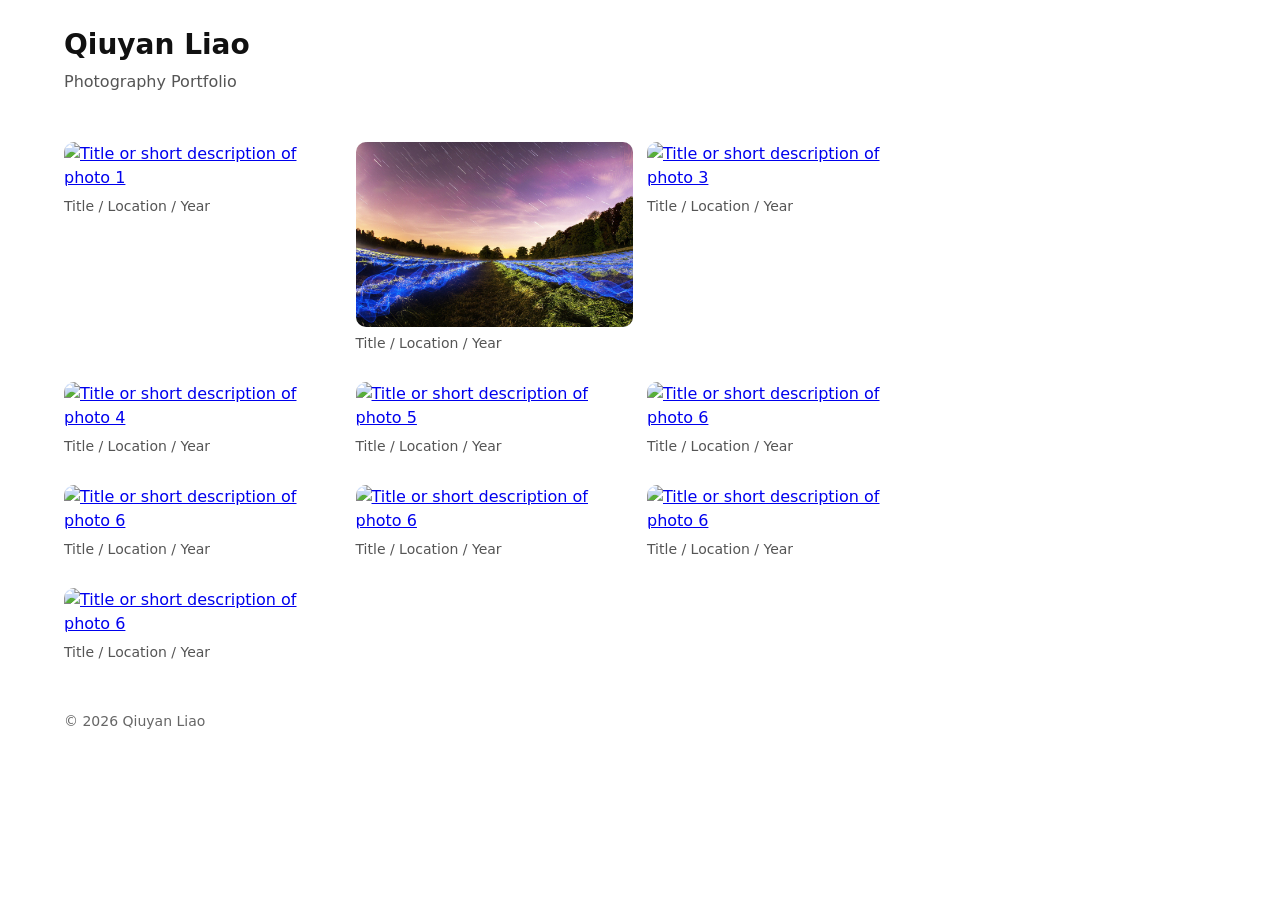
==== index.html @ 22e0764d "add more pictures" ====
<!doctype html>
<html lang="en">
<head>
  <meta charset="utf-8" />
  <meta name="viewport" content="width=device-width,initial-scale=1" />
  <title>Qiuyan Liao — Photo Work</title>
  <link rel="stylesheet" href="style.css" />
  <meta name="description" content="Photography portfolio of Qiuyan Liao." />
</head>
<body>
  <header class="wrap">
    <h1>Qiuyan Liao</h1>
    <p class="tag">Photography Portfolio</p>
  </header>

  <main class="wrap">
    <section class="grid">
      <!-- Repeat one <figure> per image -->
      <figure>
        <a href="photos/work-01.jpg" target="_blank" rel="noopener">
          <img src="photos/work-01.jpg" alt="Title or short description of photo 1">
        </a>
        <figcaption>Title / Location / Year</figcaption>
      </figure>

      <figure>
        <a href="photos/work-02.jpg" target="_blank" rel="noopener">
          <img src="photos/work-02.jpg" alt="Title or short description of photo 2">
        </a>
        <figcaption>Title / Location / Year</figcaption>
      </figure>

            <figure>
        <a href="photos/work-03.jpg" target="_blank" rel="noopener">
          <img src="photos/work-03.jpg" alt="Title or short description of photo 3">
        </a>
        <figcaption>Title / Location / Year</figcaption>
      </figure>

     <div class="break"></div>  <!-- forces new row -->

      <figure>
        <a href="photos/work-04.jpg" target="_blank" rel="noopener">
          <img src="photos/work-04.jpg" alt="Title or short description of photo 4">
        </a>
        <figcaption>Title / Location / Year</figcaption>
      </figure>

            <figure>
        <a href="photos/work-05.jpg" target="_blank" rel="noopener">
          <img src="photos/work-05.jpg" alt="Title or short description of photo 5">
        </a>
        <figcaption>Title / Location / Year</figcaption>
      </figure>
      <figure>
        <a href="photos/work-06.jpg" target="_blank" rel="noopener">
          <img src="photos/work-06.jpg" alt="Title or short description of photo 6">
        </a>
        <figcaption>Title / Location / Year</figcaption>
      </figure> 
         <div class="break"></div>  <!-- forces new row -->
            <figure>
        <a href="photos/work-07.jpg" target="_blank" rel="noopener">
          <img src="photos/work-07.jpg" alt="Title or short description of photo 6">
        </a>
        <figcaption>Title / Location / Year</figcaption>
      </figure> 
            <figure>
        <a href="photos/work-08.jpg" target="_blank" rel="noopener">
          <img src="photos/work-08.jpg" alt="Title or short description of photo 6">
        </a>
        <figcaption>Title / Location / Year</figcaption>
      </figure> 
            <figure>
        <a href="photos/work-09.jpg" target="_blank" rel="noopener">
          <img src="photos/work-09.jpg" alt="Title or short description of photo 6">
        </a>
        <figcaption>Title / Location / Year</figcaption>
      </figure> 
      <div class="break"></div>  <!-- forces new row -->
            <figure>
        <a href="photos/work-10.jpg" target="_blank" rel="noopener">
          <img src="photos/work-10.jpg" alt="Title or short description of photo 6">
        </a>
        <figcaption>Title / Location / Year</figcaption>
      </figure> 
    </section>
  </main>

  <footer class="wrap foot">
    © <span id="y"></span> Qiuyan Liao
  </footer>
  <script>
    document.getElementById('y').textContent = new Date().getFullYear();
  </script>
</body>
</html>
---- style.css ----
:root { --w: 1200px; --gap: 14px; --font: ui-sans-serif, system-ui, -apple-system, Segoe UI, Roboto, Arial; }
* { box-sizing: border-box; }
body { margin: 0; font-family: var(--font); line-height: 1.5; color: #111; background:#fff; }
.wrap { max-width: var(--w); margin: 0 auto; padding: 24px; }
h1 { margin: 0 0 4px 0; font-size: 28px; font-weight: 700; }
.tag { margin: 0; color: #555; }
.grid { display: grid; grid-template-columns: repeat(auto-fill, minmax(220px, 1fr)); gap: var(--gap); }
figure { margin: 0; }
img { display: block; width: 100%; height: auto; border-radius: 10px; }
figcaption { margin-top: 6px; font-size: 14px; color: #555; }
.foot { color: #666; font-size: 14px; }

/* 👉 Force next items to start on a new row in the grid */
.break { grid-column: 1 / -1; }

@media (prefers-color-scheme: dark) {
  body { background:#0b0b0c; color:#eee; }
  .tag, figcaption, .foot { color:#bbb; }
}
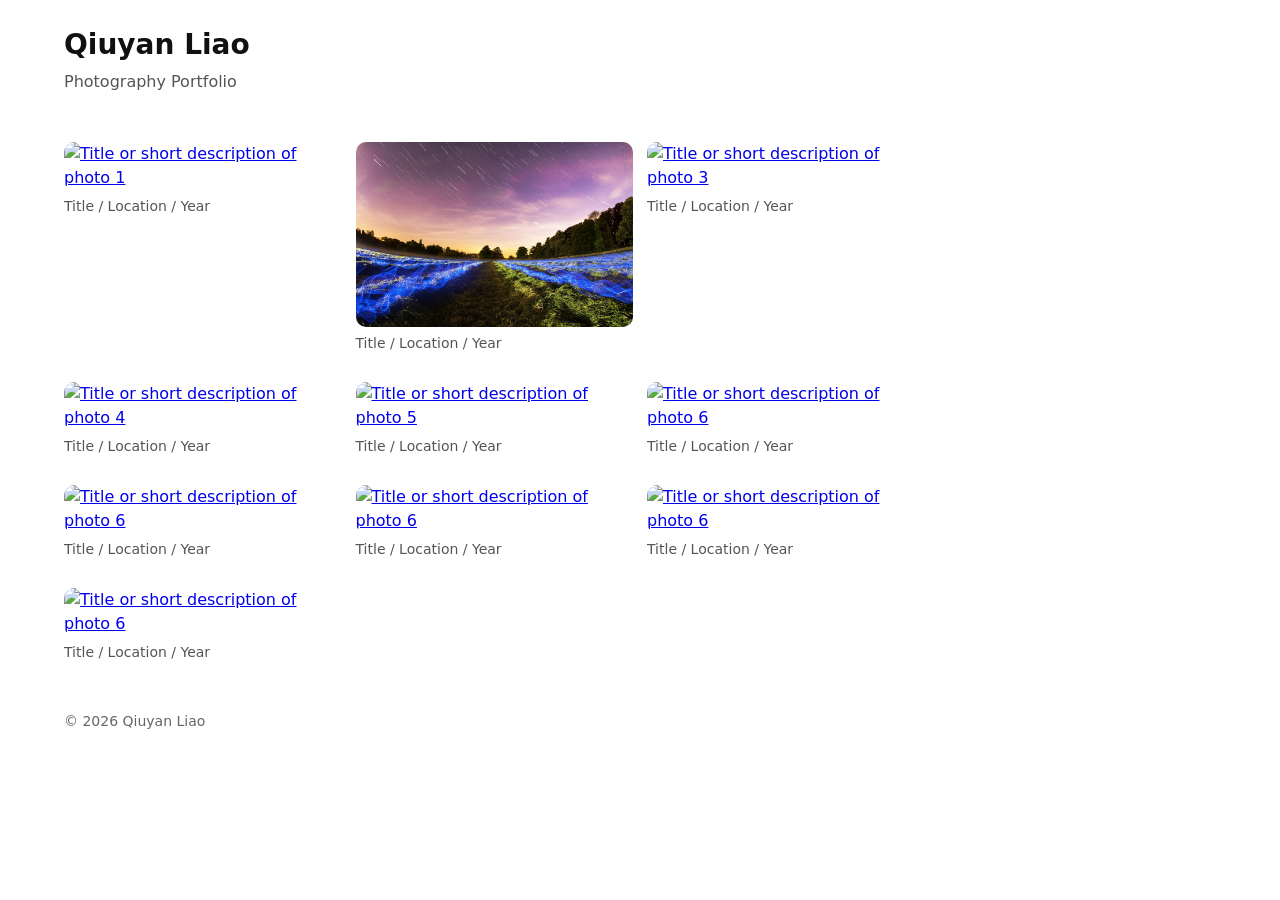
==== commit 6f44a1c5: "flip orders" ====
--- a/index.html
+++ b/index.html
@@ -47,27 +47,27 @@
       </figure>
 
             <figure>
-        <a href="photos/work-05.jpg" target="_blank" rel="noopener">
-          <img src="photos/work-05.jpg" alt="Title or short description of photo 5">
+        <a href="photos/work-07.jpg" target="_blank" rel="noopener">
+          <img src="photos/work-07.jpg" alt="Title or short description of photo 5">
         </a>
         <figcaption>Title / Location / Year</figcaption>
       </figure>
       <figure>
-        <a href="photos/work-06.jpg" target="_blank" rel="noopener">
-          <img src="photos/work-06.jpg" alt="Title or short description of photo 6">
+        <a href="photos/work-08.jpg" target="_blank" rel="noopener">
+          <img src="photos/work-08.jpg" alt="Title or short description of photo 6">
         </a>
         <figcaption>Title / Location / Year</figcaption>
       </figure> 
          <div class="break"></div>  <!-- forces new row -->
             <figure>
-        <a href="photos/work-07.jpg" target="_blank" rel="noopener">
-          <img src="photos/work-07.jpg" alt="Title or short description of photo 6">
+        <a href="photos/work-05.jpg" target="_blank" rel="noopener">
+          <img src="photos/work-05.jpg" alt="Title or short description of photo 6">
         </a>
         <figcaption>Title / Location / Year</figcaption>
       </figure> 
             <figure>
-        <a href="photos/work-08.jpg" target="_blank" rel="noopener">
-          <img src="photos/work-08.jpg" alt="Title or short description of photo 6">
+        <a href="photos/work-06.jpg" target="_blank" rel="noopener">
+          <img src="photos/work-06.jpg" alt="Title or short description of photo 6">
         </a>
         <figcaption>Title / Location / Year</figcaption>
       </figure> 
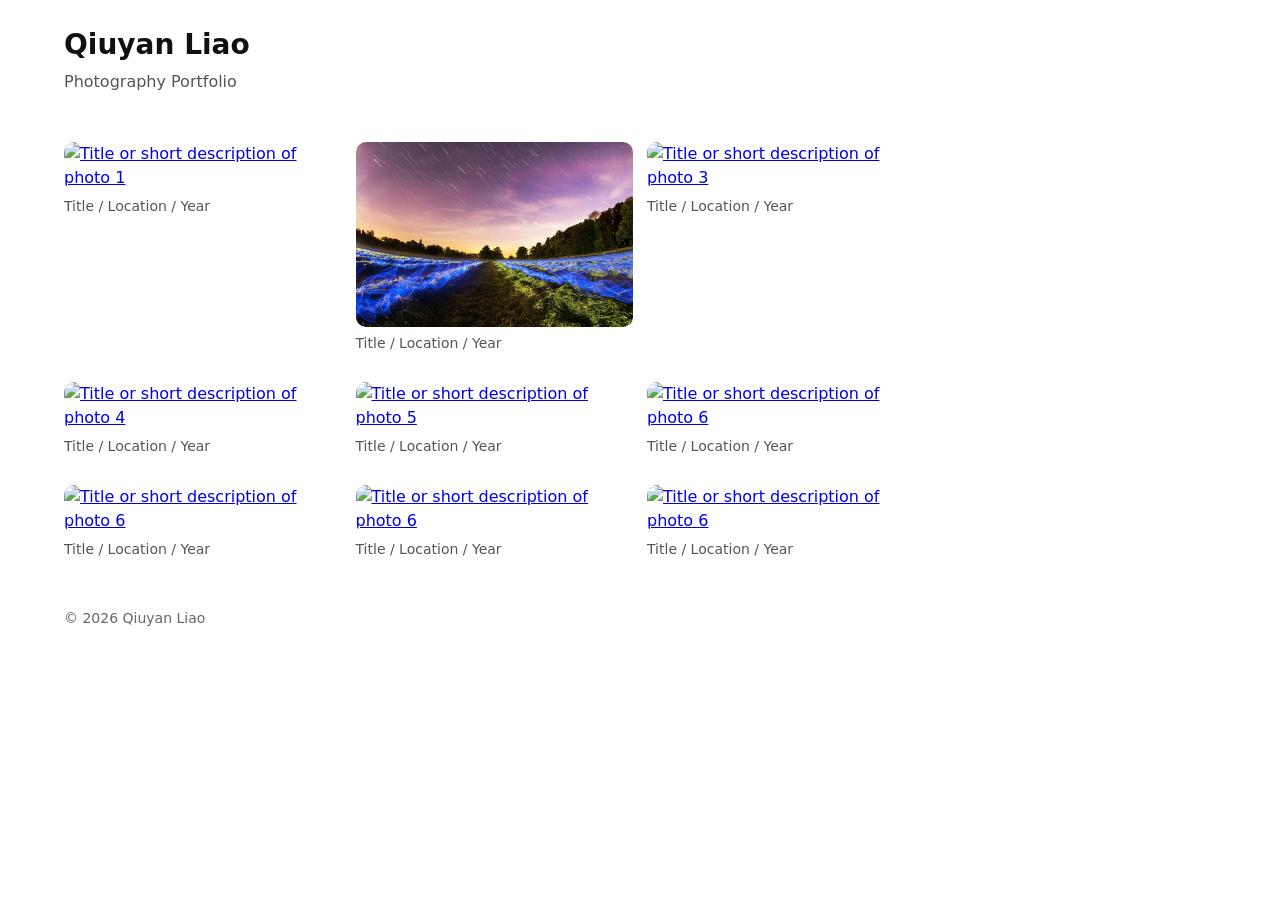
==== commit 765a009d: "remove picture 10." ====
--- a/index.html
+++ b/index.html
@@ -72,13 +72,6 @@
         <figcaption>Title / Location / Year</figcaption>
       </figure> 
             <figure>
-        <a href="photos/work-09.jpg" target="_blank" rel="noopener">
-          <img src="photos/work-09.jpg" alt="Title or short description of photo 6">
-        </a>
-        <figcaption>Title / Location / Year</figcaption>
-      </figure> 
-      <div class="break"></div>  <!-- forces new row -->
-            <figure>
         <a href="photos/work-10.jpg" target="_blank" rel="noopener">
           <img src="photos/work-10.jpg" alt="Title or short description of photo 6">
         </a>
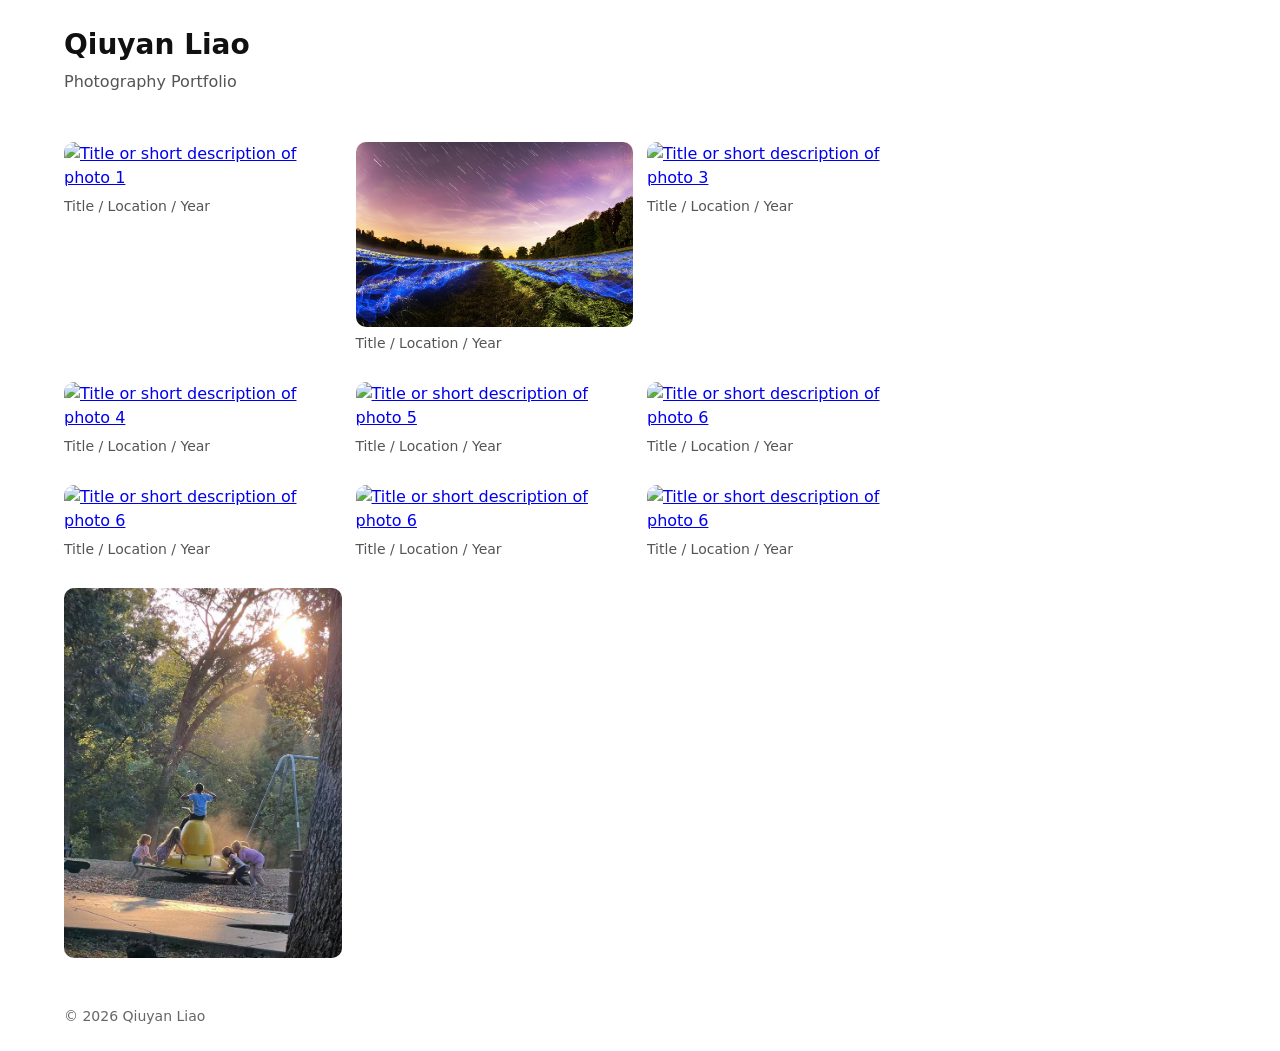
==== commit da85a32d: "add Washington park photo." ====
--- a/index.html
+++ b/index.html
@@ -77,6 +77,15 @@
         </a>
         <figcaption>Title / Location / Year</figcaption>
       </figure> 
+
+    <div class="break"></div>  <!-- forces new row -->
+      </figure> 
+            <figure>
+        <a href="photos/work-11.jpg" target="_blank" rel="noopener">
+          <img src="photos/work-11.jpg" alt="Title or short description of photo 11">
+        </a>
+      </figure> 
+
     </section>
   </main>
 
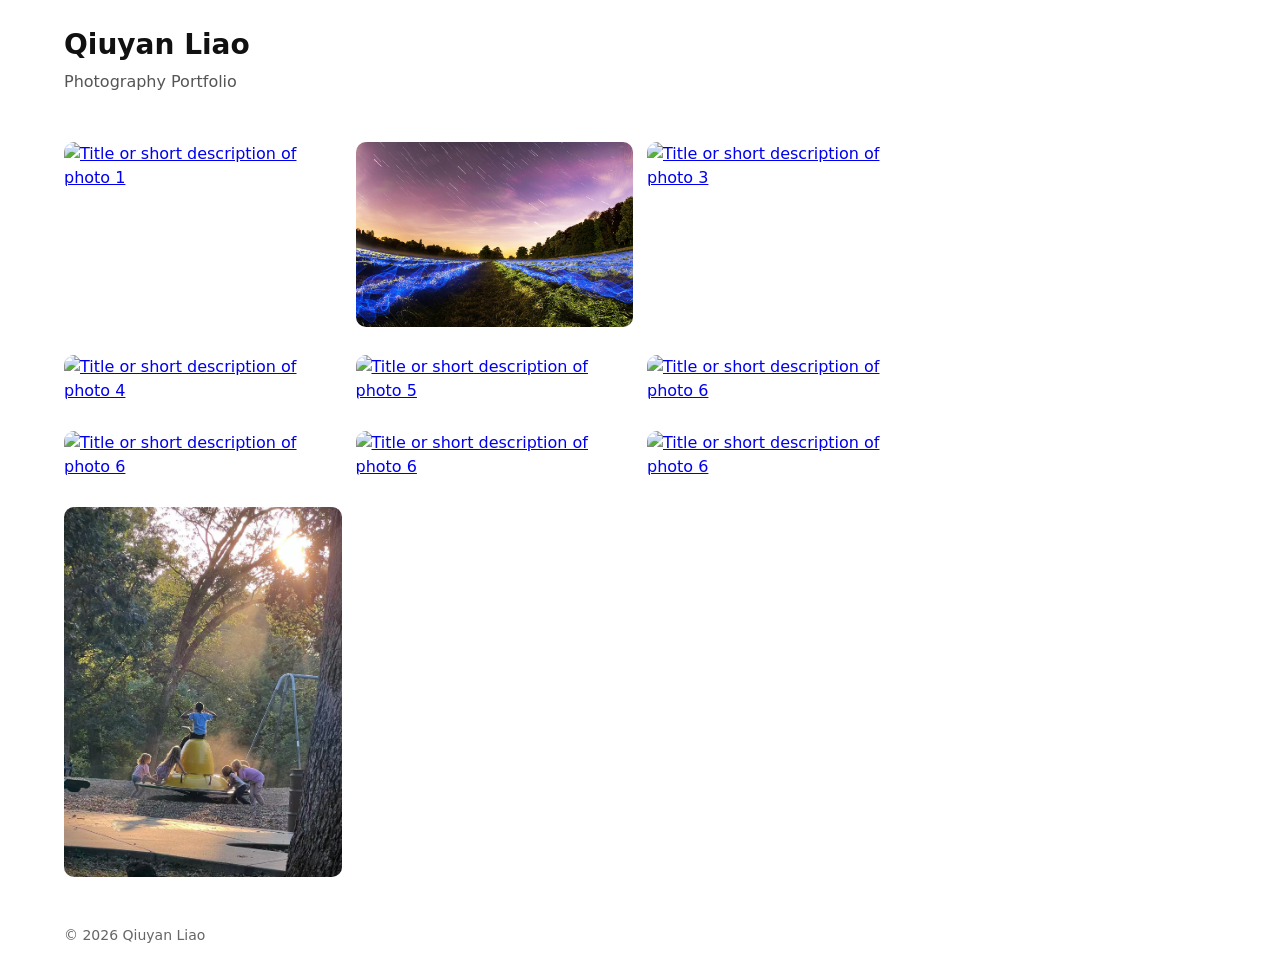
==== commit 7f39bb11: "delete captions" ====
--- a/index.html
+++ b/index.html
@@ -20,21 +20,18 @@
         <a href="photos/work-01.jpg" target="_blank" rel="noopener">
           <img src="photos/work-01.jpg" alt="Title or short description of photo 1">
         </a>
-        <figcaption>Title / Location / Year</figcaption>
       </figure>
 
       <figure>
         <a href="photos/work-02.jpg" target="_blank" rel="noopener">
           <img src="photos/work-02.jpg" alt="Title or short description of photo 2">
         </a>
-        <figcaption>Title / Location / Year</figcaption>
       </figure>
 
             <figure>
         <a href="photos/work-03.jpg" target="_blank" rel="noopener">
           <img src="photos/work-03.jpg" alt="Title or short description of photo 3">
         </a>
-        <figcaption>Title / Location / Year</figcaption>
       </figure>
 
      <div class="break"></div>  <!-- forces new row -->
@@ -43,39 +40,33 @@
         <a href="photos/work-04.jpg" target="_blank" rel="noopener">
           <img src="photos/work-04.jpg" alt="Title or short description of photo 4">
         </a>
-        <figcaption>Title / Location / Year</figcaption>
       </figure>
 
             <figure>
         <a href="photos/work-07.jpg" target="_blank" rel="noopener">
           <img src="photos/work-07.jpg" alt="Title or short description of photo 5">
         </a>
-        <figcaption>Title / Location / Year</figcaption>
       </figure>
       <figure>
         <a href="photos/work-08.jpg" target="_blank" rel="noopener">
           <img src="photos/work-08.jpg" alt="Title or short description of photo 6">
         </a>
-        <figcaption>Title / Location / Year</figcaption>
       </figure> 
          <div class="break"></div>  <!-- forces new row -->
             <figure>
         <a href="photos/work-05.jpg" target="_blank" rel="noopener">
           <img src="photos/work-05.jpg" alt="Title or short description of photo 6">
         </a>
-        <figcaption>Title / Location / Year</figcaption>
       </figure> 
             <figure>
         <a href="photos/work-06.jpg" target="_blank" rel="noopener">
           <img src="photos/work-06.jpg" alt="Title or short description of photo 6">
         </a>
-        <figcaption>Title / Location / Year</figcaption>
       </figure> 
             <figure>
         <a href="photos/work-10.jpg" target="_blank" rel="noopener">
           <img src="photos/work-10.jpg" alt="Title or short description of photo 6">
         </a>
-        <figcaption>Title / Location / Year</figcaption>
       </figure> 
 
     <div class="break"></div>  <!-- forces new row -->
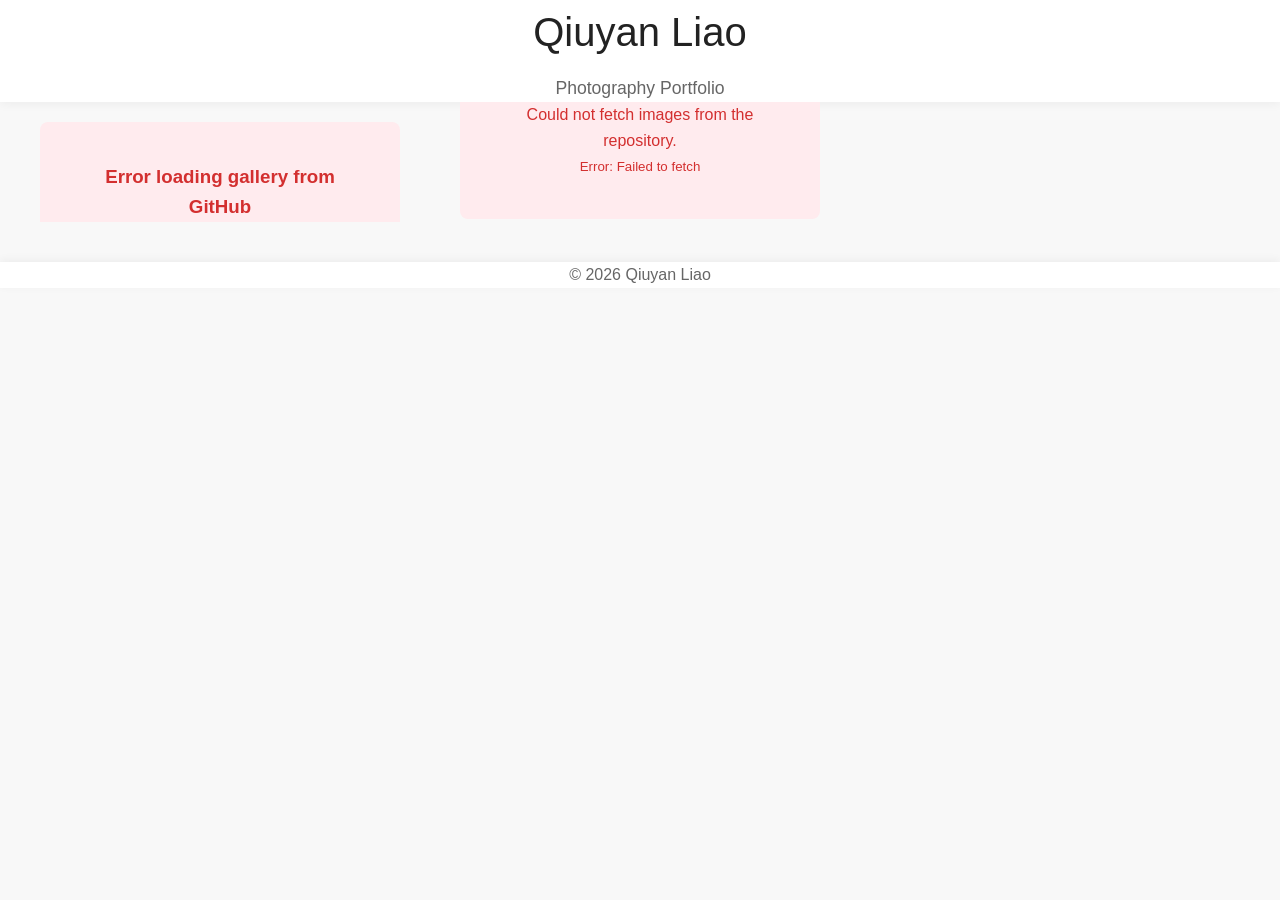
==== commit 81bfaff1: "change the index.html. add auto photo gallery feature. auto layout photos in a grid format and slide" ====
--- a/index.html
+++ b/index.html
@@ -4,8 +4,284 @@
   <meta charset="utf-8" />
   <meta name="viewport" content="width=device-width,initial-scale=1" />
   <title>Qiuyan Liao — Photo Work</title>
-  <link rel="stylesheet" href="style.css" />
   <meta name="description" content="Photography portfolio of Qiuyan Liao." />
+  <style>
+    * {
+      margin: 0;
+      padding: 0;
+      box-sizing: border-box;
+    }
+
+    body {
+      font-family: -apple-system, BlinkMacSystemFont, "Segoe UI", Roboto, "Helvetica Neue", Arial, sans-serif;
+      line-height: 1.6;
+      color: #333;
+      background: #f8f8f8;
+    }
+
+    .wrap {
+      max-width: 1400px;
+      margin: 0 auto;
+      padding: 0 20px;
+    }
+
+    header {
+      text-align: center;
+      padding: 60px 20px 40px;
+      background: white;
+      margin-bottom: 40px;
+      box-shadow: 0 2px 10px rgba(0,0,0,0.05);
+    }
+
+    h1 {
+      font-size: 2.5rem;
+      font-weight: 300;
+      margin-bottom: 10px;
+      color: #222;
+    }
+
+    .tag {
+      color: #666;
+      font-size: 1.1rem;
+      font-weight: 300;
+    }
+
+    /* Masonry Grid Layout */
+    .gallery {
+      column-count: 3;
+      column-gap: 20px;
+      padding-bottom: 40px;
+    }
+
+    @media (max-width: 1024px) {
+      .gallery {
+        column-count: 2;
+      }
+    }
+
+    @media (max-width: 640px) {
+      .gallery {
+        column-count: 1;
+      }
+    }
+
+    .gallery-item {
+      break-inside: avoid;
+      margin-bottom: 20px;
+      position: relative;
+      overflow: hidden;
+      border-radius: 8px;
+      cursor: pointer;
+      transition: transform 0.3s ease, box-shadow 0.3s ease;
+      background: white;
+    }
+
+    .gallery-item:hover {
+      transform: translateY(-4px);
+      box-shadow: 0 12px 24px rgba(0,0,0,0.15);
+    }
+
+    .gallery-item img {
+      width: 100%;
+      display: block;
+      transition: transform 0.3s ease;
+    }
+
+    .gallery-item:hover img {
+      transform: scale(1.05);
+    }
+
+    /* Lightbox Styles */
+    .lightbox {
+      display: none;
+      position: fixed;
+      top: 0;
+      left: 0;
+      width: 100%;
+      height: 100%;
+      background: rgba(0, 0, 0, 0.95);
+      z-index: 1000;
+      animation: fadeIn 0.3s ease;
+    }
+
+    .lightbox.active {
+      display: flex;
+      align-items: center;
+      justify-content: center;
+    }
+
+    @keyframes fadeIn {
+      from { opacity: 0; }
+      to { opacity: 1; }
+    }
+
+    .lightbox-content {
+      max-width: 90%;
+      max-height: 90%;
+      position: relative;
+    }
+
+    .lightbox-image {
+      max-width: 100%;
+      max-height: 90vh;
+      display: block;
+      margin: 0 auto;
+      border-radius: 4px;
+      box-shadow: 0 0 50px rgba(0,0,0,0.5);
+    }
+
+    .lightbox-close {
+      position: absolute;
+      top: 20px;
+      right: 20px;
+      font-size: 40px;
+      color: white;
+      cursor: pointer;
+      background: rgba(0,0,0,0.5);
+      width: 50px;
+      height: 50px;
+      border-radius: 50%;
+      display: flex;
+      align-items: center;
+      justify-content: center;
+      transition: background 0.3s ease;
+      z-index: 1001;
+    }
+
+    .lightbox-close:hover {
+      background: rgba(0,0,0,0.8);
+    }
+
+    .lightbox-nav {
+      position: absolute;
+      top: 50%;
+      transform: translateY(-50%);
+      font-size: 50px;
+      color: white;
+      cursor: pointer;
+      background: rgba(0,0,0,0.5);
+      width: 60px;
+      height: 60px;
+      border-radius: 50%;
+      display: flex;
+      align-items: center;
+      justify-content: center;
+      transition: background 0.3s ease;
+      user-select: none;
+    }
+
+    .lightbox-nav:hover {
+      background: rgba(0,0,0,0.8);
+    }
+
+    .lightbox-prev {
+      left: 20px;
+    }
+
+    .lightbox-next {
+      right: 20px;
+    }
+
+    .lightbox-counter {
+      position: absolute;
+      bottom: 20px;
+      left: 50%;
+      transform: translateX(-50%);
+      color: white;
+      background: rgba(0,0,0,0.6);
+      padding: 10px 20px;
+      border-radius: 20px;
+      font-size: 14px;
+    }
+
+    .lightbox-controls {
+      position: absolute;
+      top: 20px;
+      left: 50%;
+      transform: translateX(-50%);
+      display: flex;
+      gap: 10px;
+      z-index: 1001;
+    }
+
+    .control-btn {
+      background: rgba(0,0,0,0.5);
+      color: white;
+      border: none;
+      padding: 10px 20px;
+      border-radius: 20px;
+      cursor: pointer;
+      font-size: 14px;
+      transition: background 0.3s ease;
+    }
+
+    .control-btn:hover {
+      background: rgba(0,0,0,0.8);
+    }
+
+    .control-btn.active {
+      background: rgba(255,255,255,0.3);
+    }
+
+    footer {
+      text-align: center;
+      padding: 40px 20px;
+      color: #666;
+      background: white;
+      margin-top: 40px;
+      box-shadow: 0 -2px 10px rgba(0,0,0,0.05);
+    }
+
+    /* Loading Animation */
+    .loading {
+      text-align: center;
+      padding: 40px;
+      color: #666;
+      font-size: 1.2rem;
+    }
+
+    .loading::after {
+      content: '...';
+      animation: dots 1.5s infinite;
+    }
+
+    @keyframes dots {
+      0%, 20% { content: '.'; }
+      40% { content: '..'; }
+      60%, 100% { content: '...'; }
+    }
+
+    .error {
+      text-align: center;
+      padding: 40px;
+      color: #d32f2f;
+      background: #ffebee;
+      border-radius: 8px;
+      margin: 20px;
+    }
+
+    @media (max-width: 768px) {
+      .lightbox-nav {
+        width: 50px;
+        height: 50px;
+        font-size: 30px;
+      }
+      
+      .lightbox-prev {
+        left: 10px;
+      }
+      
+      .lightbox-next {
+        right: 10px;
+      }
+      
+      .lightbox-close {
+        width: 40px;
+        height: 40px;
+        font-size: 30px;
+      }
+    }
+  </style>
 </head>
 <body>
   <header class="wrap">
@@ -14,78 +290,217 @@
   </header>
 
   <main class="wrap">
-    <section class="grid">
-      <!-- Repeat one <figure> per image -->
-      <figure>
-        <a href="photos/work-01.jpg" target="_blank" rel="noopener">
-          <img src="photos/work-01.jpg" alt="Title or short description of photo 1">
-        </a>
-      </figure>
-
-      <figure>
-        <a href="photos/work-02.jpg" target="_blank" rel="noopener">
-          <img src="photos/work-02.jpg" alt="Title or short description of photo 2">
-        </a>
-      </figure>
-
-            <figure>
-        <a href="photos/work-03.jpg" target="_blank" rel="noopener">
-          <img src="photos/work-03.jpg" alt="Title or short description of photo 3">
-        </a>
-      </figure>
-
-     <div class="break"></div>  <!-- forces new row -->
-
-      <figure>
-        <a href="photos/work-04.jpg" target="_blank" rel="noopener">
-          <img src="photos/work-04.jpg" alt="Title or short description of photo 4">
-        </a>
-      </figure>
-
-            <figure>
-        <a href="photos/work-07.jpg" target="_blank" rel="noopener">
-          <img src="photos/work-07.jpg" alt="Title or short description of photo 5">
-        </a>
-      </figure>
-      <figure>
-        <a href="photos/work-08.jpg" target="_blank" rel="noopener">
-          <img src="photos/work-08.jpg" alt="Title or short description of photo 6">
-        </a>
-      </figure> 
-         <div class="break"></div>  <!-- forces new row -->
-            <figure>
-        <a href="photos/work-05.jpg" target="_blank" rel="noopener">
-          <img src="photos/work-05.jpg" alt="Title or short description of photo 6">
-        </a>
-      </figure> 
-            <figure>
-        <a href="photos/work-06.jpg" target="_blank" rel="noopener">
-          <img src="photos/work-06.jpg" alt="Title or short description of photo 6">
-        </a>
-      </figure> 
-            <figure>
-        <a href="photos/work-10.jpg" target="_blank" rel="noopener">
-          <img src="photos/work-10.jpg" alt="Title or short description of photo 6">
-        </a>
-      </figure> 
-
-    <div class="break"></div>  <!-- forces new row -->
-      </figure> 
-            <figure>
-        <a href="photos/work-11.jpg" target="_blank" rel="noopener">
-          <img src="photos/work-11.jpg" alt="Title or short description of photo 11">
-        </a>
-      </figure> 
-
-    </section>
+    <div class="gallery" id="gallery">
+      <div class="loading">Loading gallery from GitHub</div>
+    </div>
   </main>
 
-  <footer class="wrap foot">
+  <!-- Lightbox -->
+  <div class="lightbox" id="lightbox">
+    <div class="lightbox-close" id="close">&times;</div>
+    <div class="lightbox-controls">
+      <button class="control-btn" id="toggleSlideshow">▶ Play Slideshow</button>
+    </div>
+    <div class="lightbox-nav lightbox-prev" id="prev">‹</div>
+    <div class="lightbox-content">
+      <img class="lightbox-image" id="lightbox-img" src="" alt="">
+    </div>
+    <div class="lightbox-nav lightbox-next" id="next">›</div>
+    <div class="lightbox-counter" id="counter"></div>
+  </div>
+
+  <footer class="wrap">
     © <span id="y"></span> Qiuyan Liao
   </footer>
+
   <script>
+    // ========================================
+    // CONFIGURATION
+    // ========================================
+    const GITHUB_USER = 'qiuyanliao';
+    const GITHUB_REPO = 'qiuyanliao.github.io';
+    const PHOTOS_PATH = 'photos';
+    
+    // Supported image extensions
+    const IMAGE_EXTENSIONS = ['jpg', 'jpeg', 'png', 'gif', 'webp', 'JPG', 'JPEG', 'PNG', 'GIF', 'WEBP'];
+
+    // ========================================
+    // Gallery Variables
+    // ========================================
+    const gallery = document.getElementById('gallery');
+    let images = [];
+    let currentIndex = 0;
+    let slideshowInterval = null;
+    let isPlaying = false;
+
+    // ========================================
+    // Fetch Images from GitHub API
+    // ========================================
+    async function fetchImages() {
+      try {
+        const apiUrl = `https://api.github.com/repos/${GITHUB_USER}/${GITHUB_REPO}/contents/${PHOTOS_PATH}`;
+        
+        const response = await fetch(apiUrl);
+        
+        if (!response.ok) {
+          throw new Error(`GitHub API returned ${response.status}`);
+        }
+        
+        const data = await response.json();
+        
+        // Filter for image files only
+        images = data
+          .filter(file => {
+            const ext = file.name.split('.').pop();
+            return IMAGE_EXTENSIONS.includes(ext);
+          })
+          .map(file => ({
+            filename: file.name,
+            path: `${PHOTOS_PATH}/${file.name}`,
+            download_url: file.download_url
+          }))
+          .sort((a, b) => a.filename.localeCompare(b.filename));
+        
+        if (images.length === 0) {
+          gallery.innerHTML = '<div class="error">No images found in the photos folder on GitHub.</div>';
+          return;
+        }
+        
+        loadGallery();
+      } catch (error) {
+        console.error('Error fetching images from GitHub:', error);
+        gallery.innerHTML = `
+          <div class="error">
+            <h3>Error loading gallery from GitHub</h3>
+            <p>Could not fetch images from the repository.</p>
+            <p><small>Error: ${error.message}</small></p>
+          </div>
+        `;
+      }
+    }
+
+    // ========================================
+    // Gallery Generation
+    // ========================================
+    function loadGallery() {
+      gallery.innerHTML = '';
+      images.forEach((imageData, index) => {
+        const item = document.createElement('div');
+        item.className = 'gallery-item';
+        item.innerHTML = `<img src="${imageData.path}" alt="${imageData.filename}" loading="lazy">`;
+        item.addEventListener('click', () => openLightbox(index));
+        gallery.appendChild(item);
+      });
+    }
+
+    // ========================================
+    // Lightbox Functionality
+    // ========================================
+    const lightbox = document.getElementById('lightbox');
+    const lightboxImg = document.getElementById('lightbox-img');
+    const closeBtn = document.getElementById('close');
+    const prevBtn = document.getElementById('prev');
+    const nextBtn = document.getElementById('next');
+    const counter = document.getElementById('counter');
+    const toggleSlideshowBtn = document.getElementById('toggleSlideshow');
+
+    function openLightbox(index) {
+      currentIndex = index;
+      updateLightbox();
+      lightbox.classList.add('active');
+      document.body.style.overflow = 'hidden';
+    }
+
+    function closeLightbox() {
+      lightbox.classList.remove('active');
+      document.body.style.overflow = '';
+      stopSlideshow();
+    }
+
+    function updateLightbox() {
+      lightboxImg.src = images[currentIndex].path;
+      lightboxImg.alt = images[currentIndex].filename;
+      counter.textContent = `${currentIndex + 1} / ${images.length}`;
+    }
+
+    function nextImage() {
+      currentIndex = (currentIndex + 1) % images.length;
+      updateLightbox();
+    }
+
+    function prevImage() {
+      currentIndex = (currentIndex - 1 + images.length) % images.length;
+      updateLightbox();
+    }
+
+    function startSlideshow() {
+      isPlaying = true;
+      toggleSlideshowBtn.textContent = '⏸ Pause Slideshow';
+      toggleSlideshowBtn.classList.add('active');
+      slideshowInterval = setInterval(nextImage, 3000);
+    }
+
+    function stopSlideshow() {
+      isPlaying = false;
+      toggleSlideshowBtn.textContent = '▶ Play Slideshow';
+      toggleSlideshowBtn.classList.remove('active');
+      if (slideshowInterval) {
+        clearInterval(slideshowInterval);
+        slideshowInterval = null;
+      }
+    }
+
+    function toggleSlideshow() {
+      if (isPlaying) {
+        stopSlideshow();
+      } else {
+        startSlideshow();
+      }
+    }
+
+    // ========================================
+    // Event Listeners
+    // ========================================
+    closeBtn.addEventListener('click', closeLightbox);
+    nextBtn.addEventListener('click', () => {
+      stopSlideshow();
+      nextImage();
+    });
+    prevBtn.addEventListener('click', () => {
+      stopSlideshow();
+      prevImage();
+    });
+    toggleSlideshowBtn.addEventListener('click', toggleSlideshow);
+
+    lightbox.addEventListener('click', (e) => {
+      if (e.target === lightbox) {
+        closeLightbox();
+      }
+    });
+
+    // Keyboard navigation
+    document.addEventListener('keydown', (e) => {
+      if (!lightbox.classList.contains('active')) return;
+      
+      if (e.key === 'Escape') {
+        closeLightbox();
+      } else if (e.key === 'ArrowRight') {
+        stopSlideshow();
+        nextImage();
+      } else if (e.key === 'ArrowLeft') {
+        stopSlideshow();
+        prevImage();
+      } else if (e.key === ' ') {
+        e.preventDefault();
+        toggleSlideshow();
+      }
+    });
+
+    // ========================================
+    // Initialize
+    // ========================================
     document.getElementById('y').textContent = new Date().getFullYear();
+    fetchImages();
   </script>
 </body>
 </html>
-
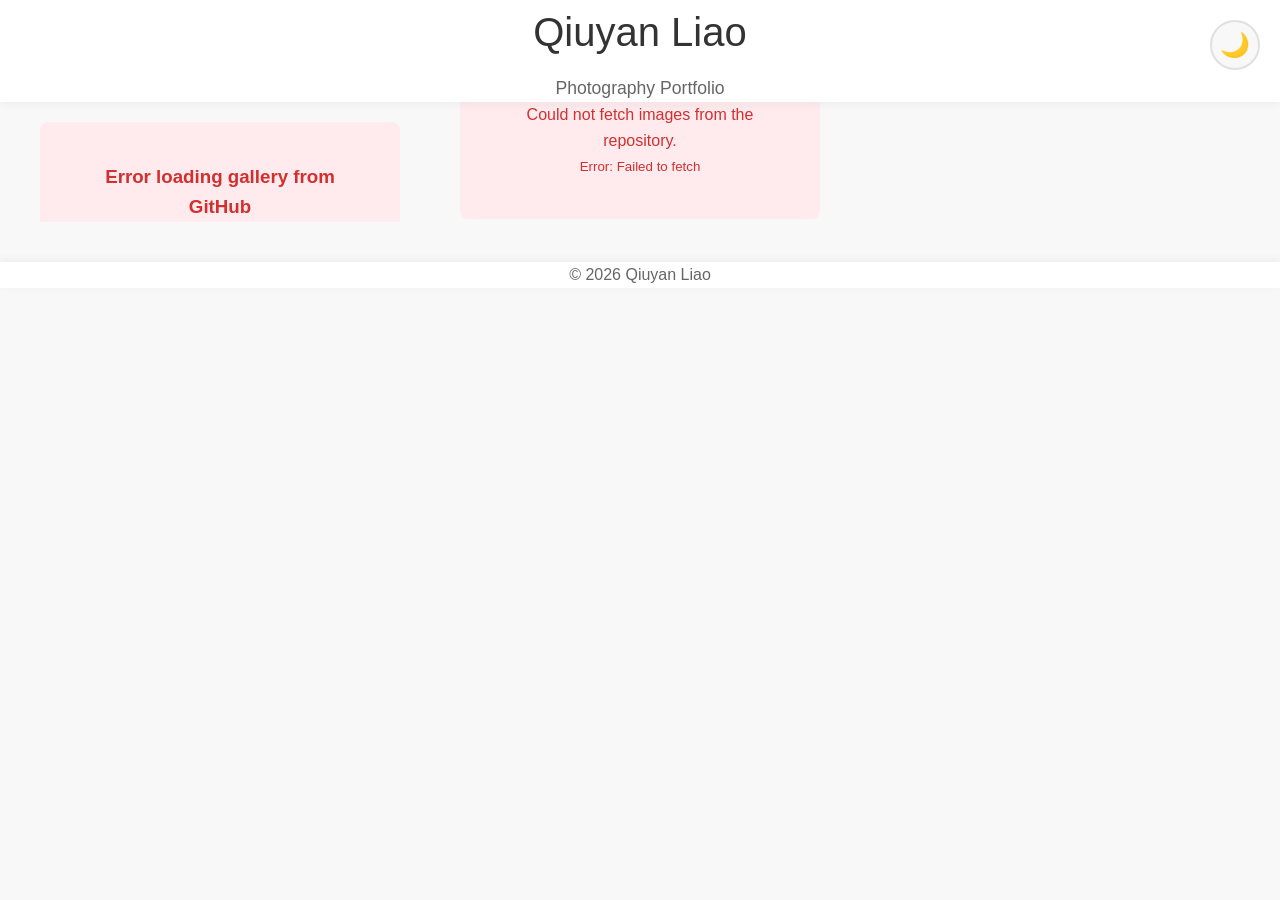
==== commit 31892ae7: "add night mode." ====
--- a/index.html
+++ b/index.html
@@ -12,11 +12,32 @@
       box-sizing: border-box;
     }
 
+    :root {
+      --bg-primary: #f8f8f8;
+      --bg-secondary: #ffffff;
+      --text-primary: #333;
+      --text-secondary: #666;
+      --shadow-color: rgba(0,0,0,0.05);
+      --shadow-hover: rgba(0,0,0,0.15);
+      --border-color: #e0e0e0;
+    }
+
+    [data-theme="dark"] {
+      --bg-primary: #1a1a1a;
+      --bg-secondary: #2d2d2d;
+      --text-primary: #e0e0e0;
+      --text-secondary: #a0a0a0;
+      --shadow-color: rgba(0,0,0,0.3);
+      --shadow-hover: rgba(0,0,0,0.5);
+      --border-color: #404040;
+    }
+
     body {
       font-family: -apple-system, BlinkMacSystemFont, "Segoe UI", Roboto, "Helvetica Neue", Arial, sans-serif;
       line-height: 1.6;
-      color: #333;
-      background: #f8f8f8;
+      color: var(--text-primary);
+      background: var(--bg-primary);
+      transition: background 0.3s ease, color 0.3s ease;
     }
 
     .wrap {
@@ -28,22 +49,53 @@
     header {
       text-align: center;
       padding: 60px 20px 40px;
-      background: white;
+      background: var(--bg-secondary);
       margin-bottom: 40px;
-      box-shadow: 0 2px 10px rgba(0,0,0,0.05);
+      box-shadow: 0 2px 10px var(--shadow-color);
+      transition: background 0.3s ease, box-shadow 0.3s ease;
+      position: relative;
     }
 
     h1 {
       font-size: 2.5rem;
       font-weight: 300;
       margin-bottom: 10px;
-      color: #222;
+      color: var(--text-primary);
     }
 
     .tag {
-      color: #666;
+      color: var(--text-secondary);
       font-size: 1.1rem;
       font-weight: 300;
+    }
+
+    /* Dark Mode Toggle */
+    .theme-toggle {
+      position: absolute;
+      top: 20px;
+      right: 20px;
+      background: var(--bg-primary);
+      border: 2px solid var(--border-color);
+      color: var(--text-primary);
+      width: 50px;
+      height: 50px;
+      border-radius: 50%;
+      cursor: pointer;
+      font-size: 24px;
+      display: flex;
+      align-items: center;
+      justify-content: center;
+      transition: all 0.3s ease;
+      z-index: 100;
+    }
+
+    .theme-toggle:hover {
+      transform: scale(1.1);
+      box-shadow: 0 4px 12px var(--shadow-hover);
+    }
+
+    .theme-toggle:active {
+      transform: scale(0.95);
     }
 
     /* Masonry Grid Layout */
@@ -73,12 +125,12 @@
       border-radius: 8px;
       cursor: pointer;
       transition: transform 0.3s ease, box-shadow 0.3s ease;
-      background: white;
+      background: var(--bg-secondary);
     }
 
     .gallery-item:hover {
       transform: translateY(-4px);
-      box-shadow: 0 12px 24px rgba(0,0,0,0.15);
+      box-shadow: 0 12px 24px var(--shadow-hover);
     }
 
     .gallery-item img {
@@ -226,17 +278,18 @@
     footer {
       text-align: center;
       padding: 40px 20px;
-      color: #666;
-      background: white;
+      color: var(--text-secondary);
+      background: var(--bg-secondary);
       margin-top: 40px;
-      box-shadow: 0 -2px 10px rgba(0,0,0,0.05);
+      box-shadow: 0 -2px 10px var(--shadow-color);
+      transition: background 0.3s ease, box-shadow 0.3s ease;
     }
 
     /* Loading Animation */
     .loading {
       text-align: center;
       padding: 40px;
-      color: #666;
+      color: var(--text-secondary);
       font-size: 1.2rem;
     }
 
@@ -260,6 +313,11 @@
       margin: 20px;
     }
 
+    [data-theme="dark"] .error {
+      color: #ff6b6b;
+      background: #3a1f1f;
+    }
+
     @media (max-width: 768px) {
       .lightbox-nav {
         width: 50px;
@@ -285,6 +343,9 @@
 </head>
 <body>
   <header class="wrap">
+    <button class="theme-toggle" id="themeToggle" aria-label="Toggle dark mode">
+      <span id="themeIcon">🌙</span>
+    </button>
     <h1>Qiuyan Liao</h1>
     <p class="tag">Photography Portfolio</p>
   </header>
@@ -314,6 +375,32 @@
   </footer>
 
   <script>
+    // ========================================
+    // DARK MODE FUNCTIONALITY
+    // ========================================
+    const themeToggle = document.getElementById('themeToggle');
+    const themeIcon = document.getElementById('themeIcon');
+    
+    // Check for saved theme preference or default to light mode
+    const currentTheme = localStorage.getItem('theme') || 'light';
+    document.documentElement.setAttribute('data-theme', currentTheme);
+    updateThemeIcon(currentTheme);
+    
+    function updateThemeIcon(theme) {
+      themeIcon.textContent = theme === 'dark' ? '☀️' : '🌙';
+    }
+    
+    function toggleTheme() {
+      const currentTheme = document.documentElement.getAttribute('data-theme');
+      const newTheme = currentTheme === 'dark' ? 'light' : 'dark';
+      
+      document.documentElement.setAttribute('data-theme', newTheme);
+      localStorage.setItem('theme', newTheme);
+      updateThemeIcon(newTheme);
+    }
+    
+    themeToggle.addEventListener('click', toggleTheme);
+
     // ========================================
     // CONFIGURATION
     // ========================================
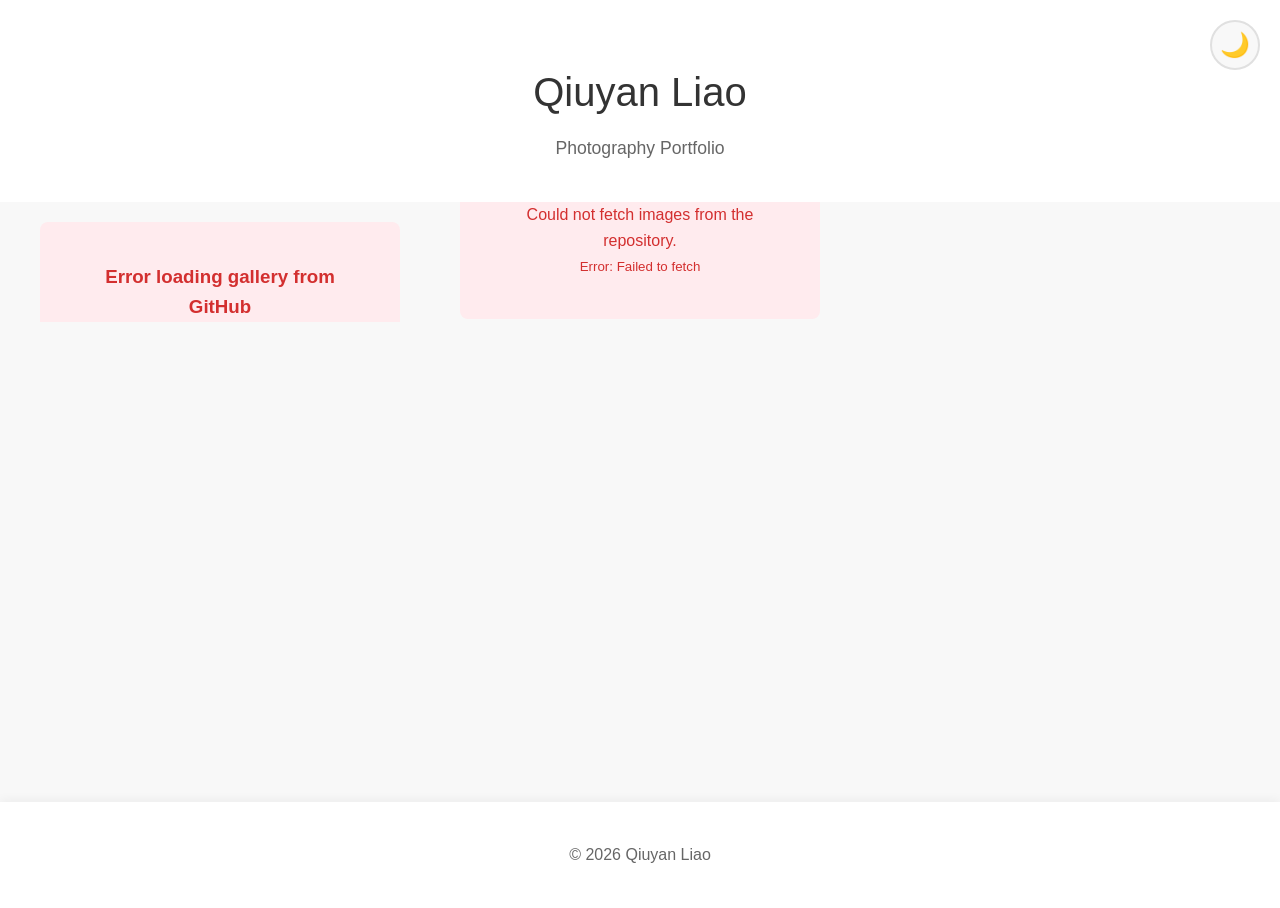
==== commit 4e2d4652: "fix the night mode." ====
--- a/index.html
+++ b/index.html
@@ -32,12 +32,18 @@
       --border-color: #404040;
     }
 
+    html {
+      background: var(--bg-primary);
+      transition: background 0.3s ease;
+    }
+
     body {
       font-family: -apple-system, BlinkMacSystemFont, "Segoe UI", Roboto, "Helvetica Neue", Arial, sans-serif;
       line-height: 1.6;
       color: var(--text-primary);
       background: var(--bg-primary);
       transition: background 0.3s ease, color 0.3s ease;
+      min-height: 100vh;
     }
 
     .wrap {
@@ -46,13 +52,24 @@
       padding: 0 20px;
     }
 
+    main {
+      min-height: calc(100vh - 300px);
+      background: var(--bg-primary);
+      transition: background 0.3s ease;
+      padding-top: 40px;
+      padding-bottom: 40px;
+    }
+
     header {
+      background: var(--bg-secondary);
+      box-shadow: 0 2px 10px var(--shadow-color);
+      transition: background 0.3s ease, box-shadow 0.3s ease;
+      width: 100%;
+    }
+
+    header .wrap {
       text-align: center;
       padding: 60px 20px 40px;
-      background: var(--bg-secondary);
-      margin-bottom: 40px;
-      box-shadow: 0 2px 10px var(--shadow-color);
-      transition: background 0.3s ease, box-shadow 0.3s ease;
       position: relative;
     }
 
@@ -103,6 +120,7 @@
       column-count: 3;
       column-gap: 20px;
       padding-bottom: 40px;
+      background: transparent;
     }
 
     @media (max-width: 1024px) {
@@ -276,13 +294,16 @@
     }
 
     footer {
+      background: var(--bg-secondary);
+      box-shadow: 0 -2px 10px var(--shadow-color);
+      transition: background 0.3s ease, box-shadow 0.3s ease;
+      width: 100%;
+    }
+
+    footer .wrap {
       text-align: center;
       padding: 40px 20px;
       color: var(--text-secondary);
-      background: var(--bg-secondary);
-      margin-top: 40px;
-      box-shadow: 0 -2px 10px var(--shadow-color);
-      transition: background 0.3s ease, box-shadow 0.3s ease;
     }
 
     /* Loading Animation */
@@ -342,12 +363,14 @@
   </style>
 </head>
 <body>
-  <header class="wrap">
-    <button class="theme-toggle" id="themeToggle" aria-label="Toggle dark mode">
-      <span id="themeIcon">🌙</span>
-    </button>
-    <h1>Qiuyan Liao</h1>
-    <p class="tag">Photography Portfolio</p>
+  <header>
+    <div class="wrap">
+      <button class="theme-toggle" id="themeToggle" aria-label="Toggle dark mode">
+        <span id="themeIcon">🌙</span>
+      </button>
+      <h1>Qiuyan Liao</h1>
+      <p class="tag">Photography Portfolio</p>
+    </div>
   </header>
 
   <main class="wrap">
@@ -370,8 +393,10 @@
     <div class="lightbox-counter" id="counter"></div>
   </div>
 
-  <footer class="wrap">
-    © <span id="y"></span> Qiuyan Liao
+  <footer>
+    <div class="wrap">
+      © <span id="y"></span> Qiuyan Liao
+    </div>
   </footer>
 
   <script>
